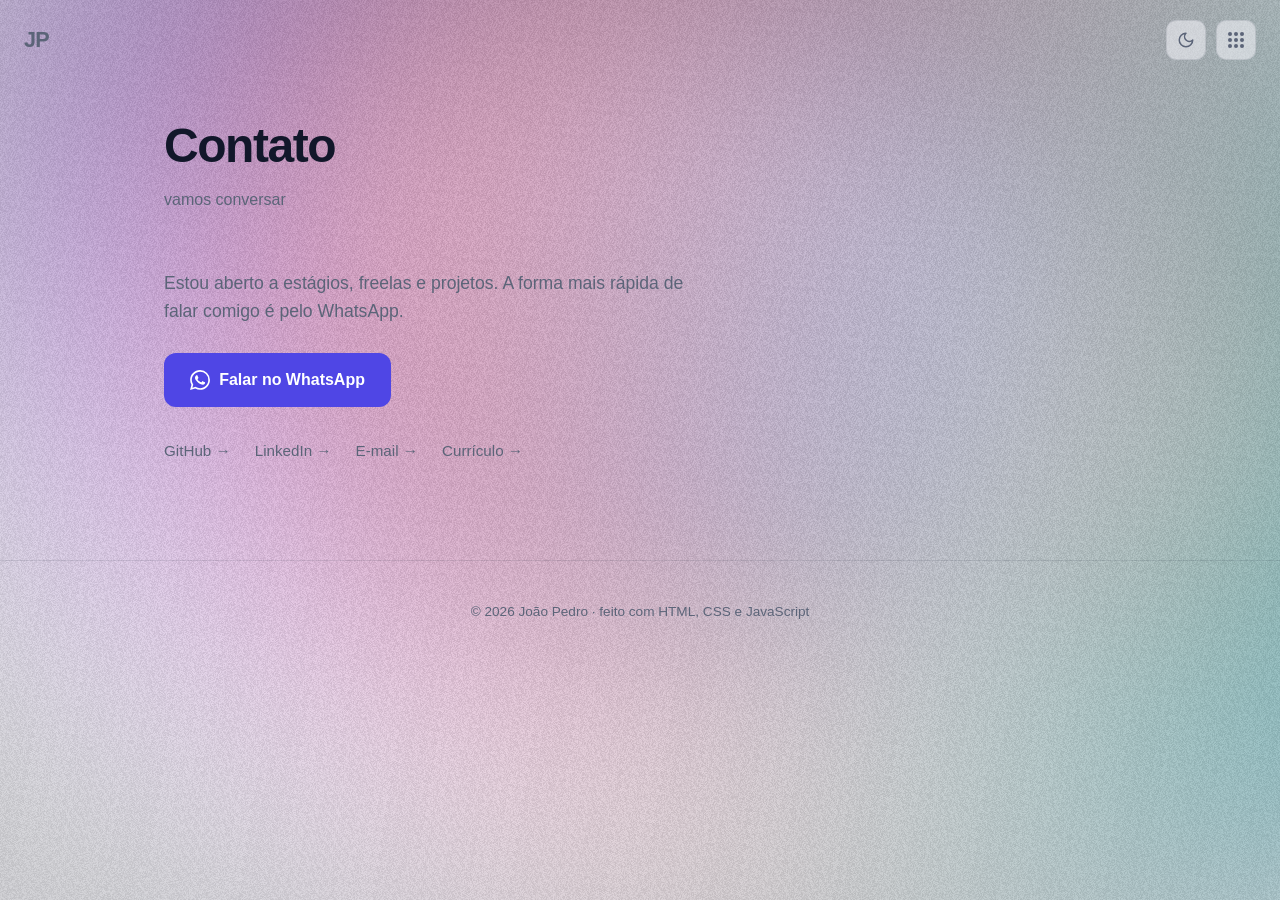
==== contato.html @ 1c4fbd9f "Update portolio v3" ====
<!doctype html>
<html lang="pt-br">
  <head>
    <meta charset="UTF-8" />
    <meta name="viewport" content="width=device-width, initial-scale=1.0" />
    <meta
      name="description"
      content="Entre em contato com João Pedro - Desenvolvedor Full Stack, aberto a estágios, freelas e projetos."
    />
    <meta
      name="keywords"
      content="desenvolvedor, full stack, portfólio, programador, JavaScript, React, Laravel"
    />
    <meta name="author" content="João Pedro" />
    <meta name="theme-color" content="#0b0f1a" />
    <link rel="preconnect" href="https://api.fontshare.com" />
    <link rel="preconnect" href="https://cdn.fontshare.com" crossorigin />
    <link
      href="https://api.fontshare.com/v2/css?f[]=switzer@400,500,600,700,800&display=swap"
      rel="stylesheet"
    />
    <link rel="stylesheet" href="style.css" />
    <noscript>
      <style>
        .menu-toggle{display:none}
        .menu-overlay{position:static;opacity:1;visibility:visible;padding:5.5rem 1.5rem 0;background:none;backdrop-filter:none;-webkit-backdrop-filter:none}
        .menu-item{opacity:1;transform:none}
        .menu-link{font-size:1.5rem}
      </style>
    </noscript>
    <title>Contato - João Pedro</title>
    <script>
      (function () {
        try {
          var t = localStorage.getItem("tema");
          if (t) document.documentElement.setAttribute("data-theme", t);
        } catch (e) {}
      })();
    </script>
  </head>
  <body>
    <canvas id="fundo-canvas" aria-hidden="true"></canvas>

    <a class="marca" href="index.html" aria-label="Voltar para o início">JP</a>

    <div class="controles">
      <button
        type="button"
        id="tema-toggle"
        class="tema-toggle"
        aria-label="Alternar entre tema claro e escuro"
      >
        <svg
          class="icone-sol"
          viewBox="0 0 24 24"
          fill="none"
          stroke="currentColor"
          stroke-width="2"
          stroke-linecap="round"
          aria-hidden="true"
        >
          <circle cx="12" cy="12" r="4" />
          <path
            d="M12 2v2M12 20v2M4.93 4.93l1.41 1.41M17.66 17.66l1.41 1.41M2 12h2M20 12h2M6.34 17.66l-1.41 1.41M19.07 4.93l-1.41 1.41"
          />
        </svg>
        <svg
          class="icone-lua"
          viewBox="0 0 24 24"
          fill="none"
          stroke="currentColor"
          stroke-width="2"
          stroke-linecap="round"
          stroke-linejoin="round"
          aria-hidden="true"
        >
          <path d="M12 3a6 6 0 0 0 9 9 9 9 0 1 1-9-9Z" />
        </svg>
      </button>
      <button
        type="button"
        id="menu-toggle"
        class="menu-toggle"
        aria-label="Abrir menu"
        aria-expanded="false"
        aria-controls="menu-overlay"
      >
        <span class="menu-grade" aria-hidden="true">
          <span class="ponto-menu"></span>
          <span class="ponto-menu"></span>
          <span class="ponto-menu"></span>
          <span class="ponto-menu"></span>
          <span class="ponto-menu"></span>
          <span class="ponto-menu"></span>
          <span class="ponto-menu"></span>
          <span class="ponto-menu"></span>
          <span class="ponto-menu"></span>
        </span>
      </button>
    </div>

    <nav id="menu-overlay" class="menu-overlay" aria-label="Navegação principal">
      <ul class="menu-lista">
        <li class="menu-item" style="--i: 0">
          <a href="index.html" class="menu-link">Início</a>
        </li>
        <li class="menu-item" style="--i: 1">
          <a href="sobre.html" class="menu-link">Sobre</a>
        </li>
        <li class="menu-item" style="--i: 2">
          <a href="projetos.html" class="menu-link">Projetos</a>
        </li>
        <li class="menu-item" style="--i: 3">
          <a href="contato.html" class="menu-link" aria-current="page">Contato</a>
        </li>
      </ul>
    </nav>

    <main class="pagina">
      <header class="pagina-cabecalho">
        <h1 class="pagina-titulo">Contato</h1>
        <p class="pagina-sub">vamos conversar</p>
      </header>

      <div class="contato-caixa">
        <p class="contato-texto">
          Estou aberto a estágios, freelas e projetos. A forma mais rápida de
          falar comigo é pelo WhatsApp.
        </p>
        <a
          class="botao-principal"
          href="https://wa.me/5561992542308?text=Ol%C3%A1%2C%20Jo%C3%A3o!%20Vi%20seu%20portf%C3%B3lio%20e%20gostaria%20de%20conversar%20sobre%20poss%C3%ADveis%20oportunidades%20ou%20projetos."
          target="_blank"
          rel="noopener noreferrer"
        >
          <svg viewBox="0 0 24 24" fill="currentColor" aria-hidden="true">
            <path
              d="M17.472 14.382c-.297-.149-1.758-.867-2.03-.967-.273-.099-.471-.148-.67.15-.197.297-.767.966-.94 1.164-.173.199-.347.223-.644.075-.297-.15-1.255-.463-2.39-1.475-.883-.788-1.48-1.761-1.653-2.059-.173-.297-.018-.458.13-.606.134-.133.298-.347.446-.52.149-.174.198-.298.298-.497.099-.198.05-.371-.025-.52-.075-.149-.669-1.612-.916-2.207-.242-.579-.487-.5-.669-.51a12.8 12.8 0 0 0-.57-.01c-.198 0-.52.074-.792.372-.272.297-1.04 1.016-1.04 2.479 0 1.462 1.065 2.875 1.213 3.074.149.198 2.096 3.2 5.077 4.487.709.306 1.262.489 1.694.625.712.227 1.36.195 1.872.118.571-.085 1.758-.719 2.006-1.413.248-.694.248-1.289.173-1.413-.074-.124-.272-.198-.57-.347m-5.421 7.403h-.004a9.87 9.87 0 0 1-5.031-1.378l-.361-.214-3.741.982.998-3.648-.235-.374a9.86 9.86 0 0 1-1.51-5.26c.001-5.45 4.436-9.884 9.888-9.884a9.82 9.82 0 0 1 6.988 2.898 9.825 9.825 0 0 1 2.893 6.994c-.003 5.45-4.437 9.884-9.885 9.884m8.413-18.297A11.815 11.815 0 0 0 12.05 0C5.495 0 .16 5.335.157 11.892c0 2.096.547 4.142 1.588 5.945L.057 24l6.305-1.654a11.882 11.882 0 0 0 5.683 1.448h.005c6.554 0 11.89-5.335 11.893-11.893a11.821 11.821 0 0 0-3.48-8.413z"
            />
          </svg>
          Falar no WhatsApp
        </a>
        <p class="contato-secundario">
          <a
            href="https://github.com/jpvoliveir"
            target="_blank"
            rel="noopener noreferrer"
            >GitHub &rarr;</a
          >
          <a
            href="https://www.linkedin.com/in/jpvoliveir"
            target="_blank"
            rel="noopener noreferrer"
            >LinkedIn &rarr;</a
          >
          <a href="mailto:jpvo2003@gmail.com">E-mail &rarr;</a>
          <a href="cv.pdf" target="_blank" rel="noopener noreferrer"
            >Currículo &rarr;</a
          >
        </p>
      </div>
    </main>

    <footer class="rodape">
      <p>&copy; 2026 João Pedro &middot; feito com HTML, CSS e JavaScript</p>
    </footer>

    <script>
      (function () {
        const botao = document.getElementById("tema-toggle");
        const raiz = document.documentElement;

        function temaAtual() {
          const definido = raiz.getAttribute("data-theme");
          if (definido) return definido;
          return window.matchMedia("(prefers-color-scheme: light)").matches
            ? "light"
            : "dark";
        }

        botao.addEventListener("click", function () {
          const novo = temaAtual() === "dark" ? "light" : "dark";
          raiz.setAttribute("data-theme", novo);
          try {
            localStorage.setItem("tema", novo);
          } catch (e) {}
        });
      })();
    </script>
    <script src="menu.js"></script>
    <script src="fundo-webgl.js"></script>
  </body>
</html>
---- style.css ----
*{
    margin: 0;
    padding: 0;
    box-sizing: border-box;
    font-family: 'Switzer', 'Segoe UI', Tahoma, Geneva, Verdana, sans-serif;
}

/* Tema escuro (padrão) */
:root{
    --primaria: #6366f1;
    --primaria-forte: #818cf8;
    --fundo: #0b0f1a;
    --superficie: rgba(255,255,255,0.04);
    --superficie-forte: rgba(255,255,255,0.07);
    --borda: rgba(255,255,255,0.09);
    --texto: #e8ecf4;
    --texto-suave: #94a3b8;
    --sombra: rgba(0,0,0,0.4);
}

/* Tema claro por preferência do sistema (quando o usuário não escolheu nada) */
@media (prefers-color-scheme: light){
    :root:not([data-theme="dark"]){
        --primaria: #4f46e5;
        --primaria-forte: #4338ca;
        --fundo: #f6f6fb;
        --superficie: rgba(15,23,42,0.035);
        --superficie-forte: rgba(15,23,42,0.06);
        --borda: rgba(15,23,42,0.1);
        --texto: #12172a;
        --texto-suave: #5b6478;
        --sombra: rgba(15,23,42,0.12);
    }
}

/* Tema claro escolhido no botão */
:root[data-theme="light"]{
    --primaria: #4f46e5;
    --primaria-forte: #4338ca;
    --fundo: #f6f6fb;
    --superficie: rgba(15,23,42,0.035);
    --superficie-forte: rgba(15,23,42,0.06);
    --borda: rgba(15,23,42,0.1);
    --texto: #12172a;
    --texto-suave: #5b6478;
    --sombra: rgba(15,23,42,0.12);
}

body{
    background-color: var(--fundo);
    color: var(--texto);
    line-height: 1.6;
    transition: background-color 0.4s ease, color 0.4s ease;
}

::selection{
    background: var(--primaria);
    color: #fff;
}

/* ---------- Fundo animado (WebGL2) ---------- */

#fundo-canvas{
    position: fixed;
    inset: 0;
    z-index: -1;
    display: block;
    width: 100vw;
    height: 100vh;
}

/* ---------- Transição entre páginas ---------- */

@view-transition{
    navigation: auto;
}

::view-transition-old(root),
::view-transition-new(root){
    animation-duration: 0.32s;
    animation-timing-function: cubic-bezier(0.22, 1, 0.36, 1);
}

.controles{
    view-transition-name: controles;
}

/* ---------- Controles fixos (tema + menu) ---------- */

.controles{
    position: fixed;
    top: 1.25rem;
    right: 1.5rem;
    z-index: 120;
    display: flex;
    align-items: center;
    gap: 0.6rem;
}

.tema-toggle,
.menu-toggle{
    display: grid;
    place-items: center;
    width: 40px;
    height: 40px;
    padding: 0;
    cursor: pointer;
    color: var(--texto-suave);
    background: color-mix(in srgb, var(--fundo) 55%, transparent);
    backdrop-filter: blur(10px);
    -webkit-backdrop-filter: blur(10px);
    border: 1px solid var(--borda);
    border-radius: 10px;
    transition: color 0.3s ease, border-color 0.3s ease, transform 0.3s ease;
}

.tema-toggle:hover,
.menu-toggle:hover{
    color: var(--texto);
    border-color: var(--primaria);
    transform: scale(1.06);
}

/* ---------- Monograma (atalho para a home) ---------- */

/* Sem moldura: só o texto é o alvo de clique. Alinhado à altura dos
   controles do lado oposto. */
.marca{
    view-transition-name: marca;
    position: fixed;
    top: 1.25rem;
    left: 1.5rem;
    z-index: 120;
    display: inline-flex;
    align-items: center;
    height: 40px;
    color: var(--texto-suave);
    font-size: 1.35rem;
    font-weight: 700;
    letter-spacing: -0.03em;
    text-decoration: none;
    transition: color 0.3s ease, opacity 0.3s ease;
}

.marca:hover{
    color: var(--texto);
}

.marca::after{
    content:"";
    height: 2px;
    width: 100%;
    position: absolute;
    bottom: 0.55rem;
    left: 0;
    border-radius: 2px;
    background: var(--primaria);
    transform: scaleX(0);
    transform-origin: left;
    transition: transform 0.4s ease;
}

.marca:hover::after{
    transform: scaleX(1);
}

/* Na home ele marca presença, mas não é link nem alvo de hover. */
.marca-inativa{
    opacity: 0.45;
    cursor: default;
}

.marca-inativa:hover{
    color: var(--texto-suave);
}

.marca-inativa::after{
    content: none;
}

.tema-toggle svg{
    width: 18px;
    height: 18px;
    grid-area: 1 / 1;
}

/* Grade 3x3 de pontos. Ao abrir, as quatro quinas somem — sobram os pontos
   ortogonais e o centro formando um "+", que gira 45° e vira um X. */
.menu-grade{
    display: grid;
    grid-template-columns: repeat(3, 4px);
    grid-template-rows: repeat(3, 4px);
    gap: 2px;
    transition: transform 0.45s cubic-bezier(0.22, 1, 0.36, 1);
}

.ponto-menu{
    width: 4px;
    height: 4px;
    border-radius: 50%;
    background: currentColor;
    transition: transform 0.4s cubic-bezier(0.22, 1, 0.36, 1), opacity 0.3s ease;
}

.menu-toggle[aria-expanded="true"] .menu-grade{
    transform: rotate(45deg);
}

/* Quinas da grade: 1, 3, 7 e 9 na ordem de leitura. */
.menu-toggle[aria-expanded="true"] .ponto-menu:nth-child(1),
.menu-toggle[aria-expanded="true"] .ponto-menu:nth-child(3),
.menu-toggle[aria-expanded="true"] .ponto-menu:nth-child(7),
.menu-toggle[aria-expanded="true"] .ponto-menu:nth-child(9){
    transform: scale(0);
    opacity: 0;
}

/* Some em leque, no sentido horário. */
.menu-toggle[aria-expanded="true"] .ponto-menu:nth-child(1){ transition-delay: 0ms; }
.menu-toggle[aria-expanded="true"] .ponto-menu:nth-child(3){ transition-delay: 40ms; }
.menu-toggle[aria-expanded="true"] .ponto-menu:nth-child(9){ transition-delay: 80ms; }
.menu-toggle[aria-expanded="true"] .ponto-menu:nth-child(7){ transition-delay: 120ms; }

/* ---------- Overlay de navegação ---------- */

.menu-overlay{
    position: fixed;
    inset: 0;
    z-index: 110;
    display: flex;
    align-items: center;
    padding: 6rem clamp(1.5rem, 8vw, 9rem);
    background: color-mix(in srgb, var(--fundo) 88%, transparent);
    backdrop-filter: blur(22px);
    -webkit-backdrop-filter: blur(22px);
    opacity: 0;
    visibility: hidden;
    transition: opacity 0.45s cubic-bezier(0.22, 1, 0.36, 1), visibility 0.45s;
}

.menu-overlay.aberto{
    opacity: 1;
    visibility: visible;
}

.menu-lista{
    list-style: none;
    display: flex;
    flex-direction: column;
    gap: clamp(0.4rem, 1.6vw, 1rem);
}

.menu-item{
    opacity: 0;
    transform: translateY(18px);
    transition: opacity 0.5s ease, transform 0.5s cubic-bezier(0.22, 1, 0.36, 1);
}

.menu-overlay.aberto .menu-item{
    opacity: 1;
    transform: none;
    transition-delay: calc(60ms * var(--i));
}

.menu-link{
    position: relative;
    display: inline-block;
    color: var(--texto-suave);
    font-size: clamp(2.4rem, 8vw, 4.75rem);
    font-weight: 700;
    letter-spacing: -0.03em;
    line-height: 1.12;
    text-decoration: none;
    transition: color 0.3s ease;
}

.menu-link:hover{
    color: var(--texto);
}

.menu-link[aria-current="page"]{
    color: var(--texto);
}

.menu-link::after{
    content:"";
    height: 2px;
    width: 100%;
    position: absolute;
    bottom: 0.1em;
    left: 0;
    border-radius: 2px;
    background: var(--primaria);
    transform: scaleX(0);
    transform-origin: left;
    transition: transform 0.4s ease;
}

.menu-link:hover::after,
.menu-link[aria-current="page"]::after{
    transform: scaleX(1);
}

/* Sem JS o overlay vira lista estática (ver <noscript> em cada página),
   para a navegação nunca depender do script. */

.icone-lua{ display: none; }

:root[data-theme="light"] .icone-sol{ display: none; }
:root[data-theme="light"] .icone-lua{ display: block; }

@media (prefers-color-scheme: light){
    :root:not([data-theme="dark"]) .icone-sol{ display: none; }
    :root:not([data-theme="dark"]) .icone-lua{ display: block; }
}

/* ---------- Cabeçalho (Home) ---------- */

.cabecalho{
    position: relative;
    min-height: 100vh;
    display: flex;
    justify-content: center;
    align-items: center;
    flex-direction: column;
    text-align: center;
    padding: 8rem 1.5rem 6rem;
}

h1{
    font-size: clamp(3rem, 9vw, 5.5rem);
    font-weight: 800;
    letter-spacing: -0.03em;
    line-height: 1.05;
    margin-bottom: 0.9rem;
}

.cabecalho-sub{
    font-size: clamp(1.05rem, 2.5vw, 1.3rem);
    color: var(--texto);
    font-weight: 500;
}

.cabecalho-afiliacao{
    margin-top: 0.5rem;
    font-size: 0.95rem;
    color: var(--texto-suave);
}

.social{
    display: flex;
    gap: 0.75rem;
    margin-top: 2.5rem;
}

.social-link{
    display: grid;
    place-items: center;
    width: 46px;
    height: 46px;
    color: var(--texto-suave);
    background: var(--superficie);
    border: 1px solid var(--borda);
    border-radius: 14px;
    transition: color 0.3s ease, border-color 0.3s ease, background 0.3s ease, transform 0.3s ease, box-shadow 0.3s ease;
}

.social-link svg{
    width: 20px;
    height: 20px;
}

.social-link:hover{
    color: var(--texto);
    border-color: var(--primaria);
    background: var(--superficie-forte);
    transform: translateY(-4px);
    box-shadow: 0 10px 24px var(--sombra);
}

.entradas{
    display: flex;
    flex-wrap: wrap;
    justify-content: center;
    gap: 0.9rem 2.5rem;
    margin-top: 3.25rem;
}

.entrada-link{
    position: relative;
    display: inline-flex;
    align-items: center;
    gap: 0.5rem;
    padding-bottom: 0.35rem;
    color: var(--texto-suave);
    font-size: 1.05rem;
    font-weight: 500;
    text-decoration: none;
    transition: color 0.3s ease;
}

/* Numa página de portfólio o trabalho lidera: projetos é a ação primária. */
.entrada-link-principal{
    color: var(--texto);
    font-weight: 600;
}

.entrada-link:hover{
    color: var(--texto);
}

/* Mesmo sublinhado da barra de navegação. */
.entrada-link::after{
    content:"";
    height: 2px;
    width: 100%;
    position: absolute;
    bottom: 0;
    left: 0;
    border-radius: 2px;
    background: var(--primaria);
    transform: scaleX(0);
    transform-origin: left;
    transition: transform 0.4s ease;
}

.entrada-link:hover::after{
    transform: scaleX(1);
}

.entrada-seta{
    color: var(--primaria);
    transition: transform 0.35s cubic-bezier(0.22, 1, 0.36, 1);
}

.entrada-link:hover .entrada-seta{
    transform: translateX(4px);
}

/* ---------- Cabeçalho de página (Projetos, Sobre, Contato) ---------- */

.pagina{
    max-width: 1000px;
    margin: 0 auto;
    padding: 7.5rem 1.5rem 6rem;
}

.pagina-cabecalho{
    margin-bottom: 3.5rem;
}

.pagina-titulo{
    font-size: clamp(2rem, 5vw, 3rem);
    font-weight: 700;
    letter-spacing: -0.03em;
    line-height: 1.1;
}

.pagina-sub{
    color: var(--texto-suave);
    font-size: 1rem;
    margin-top: 0.25rem;
}

/* ---------- Sobre ---------- */

.sobre-container{
    max-width: 62ch;
    display: flex;
    flex-direction: column;
    gap: 1.25rem;
}

.sobre-paragrafo{
    font-size: 1.1rem;
    color: var(--texto-suave);
}

.sobre-paragrafo strong{
    color: var(--texto);
    font-weight: 600;
}

.botao-secundario{
    display: inline-flex;
    align-items: center;
    gap: 0.6rem;
    align-self: flex-start;
    margin-top: 0.5rem;
    padding: 0.75rem 1.4rem;
    color: var(--texto);
    font-weight: 600;
    font-size: 0.95rem;
    text-decoration: none;
    border: 1px solid var(--borda);
    border-radius: 12px;
    background: var(--superficie);
    transition: border-color 0.3s ease, background 0.3s ease, transform 0.3s ease;
}

.botao-secundario svg{
    width: 18px;
    height: 18px;
}

.botao-secundario:hover{
    border-color: var(--primaria);
    background: var(--superficie-forte);
    transform: translateY(-2px);
}

.formacao{
    max-width: 62ch;
    padding-top: 3rem;
    margin-top: 3rem;
    border-top: 1px solid var(--borda);
}

.formacao-titulo{
    font-size: 1.3rem;
    font-weight: 700;
    letter-spacing: -0.02em;
    margin-bottom: 0.35rem;
}

.formacao-quando{
    font-size: 0.9rem;
    color: var(--texto-suave);
    margin-bottom: 0.9rem;
}

.formacao-desc{
    color: var(--texto-suave);
    max-width: 62ch;
    margin-bottom: 1.1rem;
}

/* ---------- Chips e tags (usados em projetos e sobre) ---------- */

.chip{
    display: inline-block;
    padding: 0.15rem 0.6rem;
    border: 1px solid var(--borda);
    border-radius: 999px;
    background: var(--superficie);
    font-size: 0.78rem;
}

.chip-repo{
    border-color: color-mix(in srgb, var(--primaria) 45%, transparent);
    color: var(--primaria);
}

.tags{
    display: flex;
    flex-wrap: wrap;
    gap: 0.5rem;
    list-style: none;
    margin-top: 1.1rem;
}

.tags li{
    padding: 0.2rem 0.7rem;
    font-size: 0.8rem;
    color: var(--texto-suave);
    border: 1px solid var(--borda);
    border-radius: 999px;
    background: var(--superficie);
}

/* ---------- Projetos: lista em split-screen ---------- */

.pagina-projetos{
    max-width: 1240px;
}

.projetos-split{
    display: grid;
    grid-template-columns: 1fr;
    gap: 2.5rem;
}

.projetos-cabecalho{
    display: flex;
    align-items: baseline;
    gap: 0.7rem;
}

.projetos-contador{
    font-size: 0.9rem;
    font-weight: 500;
    color: var(--texto-suave);
    font-variant-numeric: tabular-nums;
}

.projetos-lista{
    list-style: none;
    margin-top: 2.5rem;
}

.projeto-item{
    border-top: 1px solid var(--borda);
    opacity: 0;
    transform: translateY(18px);
    animation: projeto-entra 0.7s cubic-bezier(0.16, 1, 0.3, 1) forwards;
    animation-delay: calc(75ms * var(--i));
}

.projeto-item:last-child{
    border-bottom: 1px solid var(--borda);
}

@keyframes projeto-entra{
    to{ opacity: 1; transform: none; }
}

/* A entrada anima o <li>; o esmaecimento age na linha, para uma coisa não
   sobrescrever a outra. */
.projeto-linha{
    display: flex;
    align-items: baseline;
    justify-content: space-between;
    gap: 1.5rem;
    padding: 1.15rem 0;
    color: inherit;
    text-decoration: none;
    transition: opacity 0.4s ease;
}

.projeto-nome-grupo{
    position: relative;
    padding-left: 1.9rem;
    min-width: 0;
}

/* A seta ocupa um espaço já reservado e só desliza para dentro dele:
   assim ela aparece sem empurrar o nome nem recalcular o layout. */
.projeto-seta{
    position: absolute;
    left: 0;
    top: 0;
    color: var(--primaria);
    opacity: 0;
    transform: translateX(-12px);
    transition: opacity 0.45s cubic-bezier(0.16, 1, 0.3, 1),
                transform 0.45s cubic-bezier(0.16, 1, 0.3, 1);
}

.projeto-nome{
    font-size: clamp(1.3rem, 2.4vw, 1.95rem);
    font-weight: 700;
    letter-spacing: -0.03em;
    line-height: 1.15;
    color: var(--texto-suave);
    transition: color 0.35s ease;
}

.projeto-categoria{
    flex-shrink: 0;
    font-size: 0.85rem;
    font-weight: 500;
    color: var(--texto-suave);
    opacity: 0.65;
    transition: opacity 0.35s ease, color 0.35s ease;
}

.projeto-item.ativo .projeto-seta{ opacity: 1; transform: none; }
.projeto-item.ativo .projeto-nome{ color: var(--texto); }
.projeto-item.ativo .projeto-categoria{ opacity: 1; color: var(--texto); }

.projetos-lista.tem-hover .projeto-item:not(.ativo) .projeto-linha{
    opacity: 0.3;
}

/* ---------- Painel de destaque (coluna esquerda) ---------- */

.projetos-visual{
    display: none;
}

.visual-item{
    position: absolute;
    inset: 0;
    opacity: 0;
    visibility: hidden;
    transition: opacity 0.55s cubic-bezier(0.16, 1, 0.3, 1), visibility 0.55s;
}

.visual-item.ativo{
    opacity: 1;
    visibility: visible;
}

.projeto-imagem{
    overflow: hidden;
    background: var(--superficie);
    border: 1px solid var(--borda);
}

.visual-conteudo .projeto-imagem{
    aspect-ratio: 16 / 10;
    border-radius: 0 1.75rem 0 0;
}

.visual-conteudo .projeto-imagem img{
    display: block;
    width: 100%;
    height: 100%;
    object-fit: cover;
    object-position: top;
    transform: scale(1.07);
    transition: transform 0.65s cubic-bezier(0.16, 1, 0.3, 1);
}

.visual-item.ativo .projeto-imagem img{
    transform: scale(1);
}

/* Capa para projeto que ainda não tem imagem. */
.projeto-imagem-vazia{
    display: grid;
    place-items: center;
    padding: 1.5rem;
}

.capa-nome{
    font-size: clamp(1.5rem, 3vw, 2.4rem);
    font-weight: 700;
    letter-spacing: -0.03em;
    color: var(--texto-suave);
    text-align: center;
}

.projeto-meta{
    display: flex;
    flex-wrap: wrap;
    align-items: center;
    gap: 0.5rem;
    margin-top: 1.4rem;
    font-size: 0.85rem;
    color: var(--texto-suave);
}

.projeto-desc{
    margin-top: 0.9rem;
    max-width: 52ch;
    font-size: 0.97rem;
    color: var(--texto-suave);
}

@media (min-width: 900px){
    .projetos-split{
        grid-template-columns: 44% 1fr;
        gap: clamp(2rem, 5vw, 4.5rem);
        align-items: center;
        min-height: calc(100vh - 16rem);
    }

    .projetos-visual{
        display: block;
        position: relative;
        min-height: 31rem;
    }

    /* Só quando o painel existe o detalhe embutido sai da tela — sem JS ele
       continua visível e a página vira a lista empilhada de sempre. */
    .js-projetos .projeto-detalhe{
        position: absolute;
        width: 1px;
        height: 1px;
        padding: 0;
        margin: -1px;
        overflow: hidden;
        clip: rect(0, 0, 0, 0);
        white-space: nowrap;
        border: 0;
    }
}

@media (max-width: 899px){
    .projeto-detalhe{
        padding-bottom: 1.75rem;
    }

    .projeto-detalhe .projeto-imagem{
        border-radius: 14px;
        margin-bottom: 1rem;
    }

    .projeto-detalhe .projeto-imagem img{
        display: block;
        width: 100%;
        height: 190px;
        object-fit: cover;
        object-position: top;
    }
}

/* ---------- Stack de tecnologias ---------- */

.stack{
    display: flex;
    flex-direction: column;
    gap: 1.75rem;
    padding-top: 3rem;
    margin-top: 3rem;
    border-top: 1px solid var(--borda);
}

.stack-titulo{
    font-size: 1.1rem;
    font-weight: 600;
    letter-spacing: -0.01em;
}

.stack-grupo{
    display: grid;
    grid-template-columns: 150px 1fr;
    gap: 1rem;
    align-items: start;
}

.stack-label{
    font-size: 0.85rem;
    font-weight: 500;
    color: var(--texto-suave);
    padding-top: 0.3rem;
}

.stack .tags{
    margin-top: 0;
}

/* ---------- Contato ---------- */

.contato-caixa{
    max-width: 62ch;
}

.contato-texto{
    font-size: 1.1rem;
    color: var(--texto-suave);
    margin-bottom: 1.75rem;
}

.botao-principal{
    display: inline-flex;
    align-items: center;
    gap: 0.6rem;
    padding: 0.9rem 1.6rem;
    color: #fff;
    font-weight: 600;
    text-decoration: none;
    border-radius: 12px;
    background: var(--primaria);
    transition: background 0.3s ease, transform 0.3s ease, box-shadow 0.3s ease;
}

.botao-principal svg{
    width: 20px;
    height: 20px;
}

.botao-principal:hover{
    background: var(--primaria-forte);
    transform: translateY(-4px);
    box-shadow: 0 12px 28px color-mix(in srgb, var(--primaria) 40%, transparent);
}

.contato-secundario{
    display: flex;
    flex-wrap: wrap;
    gap: 1.5rem;
    margin-top: 2rem;
}

.contato-secundario a{
    color: var(--texto-suave);
    text-decoration: none;
    font-size: 0.95rem;
    font-weight: 500;
    transition: color 0.3s ease;
}

.contato-secundario a:hover{
    color: var(--primaria);
}

/* ---------- Rodapé ---------- */

.rodape{
    padding: 2.5rem 1.5rem;
    text-align: center;
    font-size: 0.85rem;
    color: var(--texto-suave);
    border-top: 1px solid var(--borda);
}

/* ---------- Foco visível ---------- */

a:focus-visible,
button:focus-visible{
    outline: 2px solid var(--primaria);
    outline-offset: 3px;
    border-radius: 6px;
}

/* ---------- Responsividade ---------- */

@media (max-width: 900px){
    .item{
        flex-direction: column;
        gap: 1.5rem;
    }

    .item-media{
        flex: none;
        width: 100%;
    }

    .item-imagem{
        height: 200px;
    }
}

@media (max-width: 768px){
    .navegacao{
        padding: 0.9rem 1rem;
    }

    .menu{
        gap: 1.1rem;
        flex-wrap: wrap;
        padding-right: 3rem;
    }

    .menu-link{
        font-size: 0.82rem;
    }

    .tema-toggle{
        right: 1rem;
    }

    .pagina{
        padding: 7.5rem 1.25rem 4.5rem;
    }

    .pagina-cabecalho{
        margin-bottom: 2.5rem;
    }

    .item-titulo{
        font-size: 1.35rem;
    }

    .stack-grupo{
        grid-template-columns: 1fr;
        gap: 0.6rem;
    }

    .sobre-paragrafo,
    .contato-texto{
        font-size: 1rem;
    }
}

@media (max-width: 480px){
    .menu{
        gap: 0.85rem;
    }

    .menu-link{
        font-size: 0.78rem;
    }

    .social-link{
        width: 42px;
        height: 42px;
    }

    .item-meta{
        flex-direction: column;
        align-items: flex-start;
    }
}

/* ---------- Movimento reduzido ---------- */

@media (prefers-reduced-motion: reduce){
    ::view-transition-old(root),
    ::view-transition-new(root){
        animation: none;
    }

    .projeto-item{
        animation: none;
        opacity: 1;
        transform: none;
    }

    *{
        transition-duration: 0.01ms !important;
    }
}
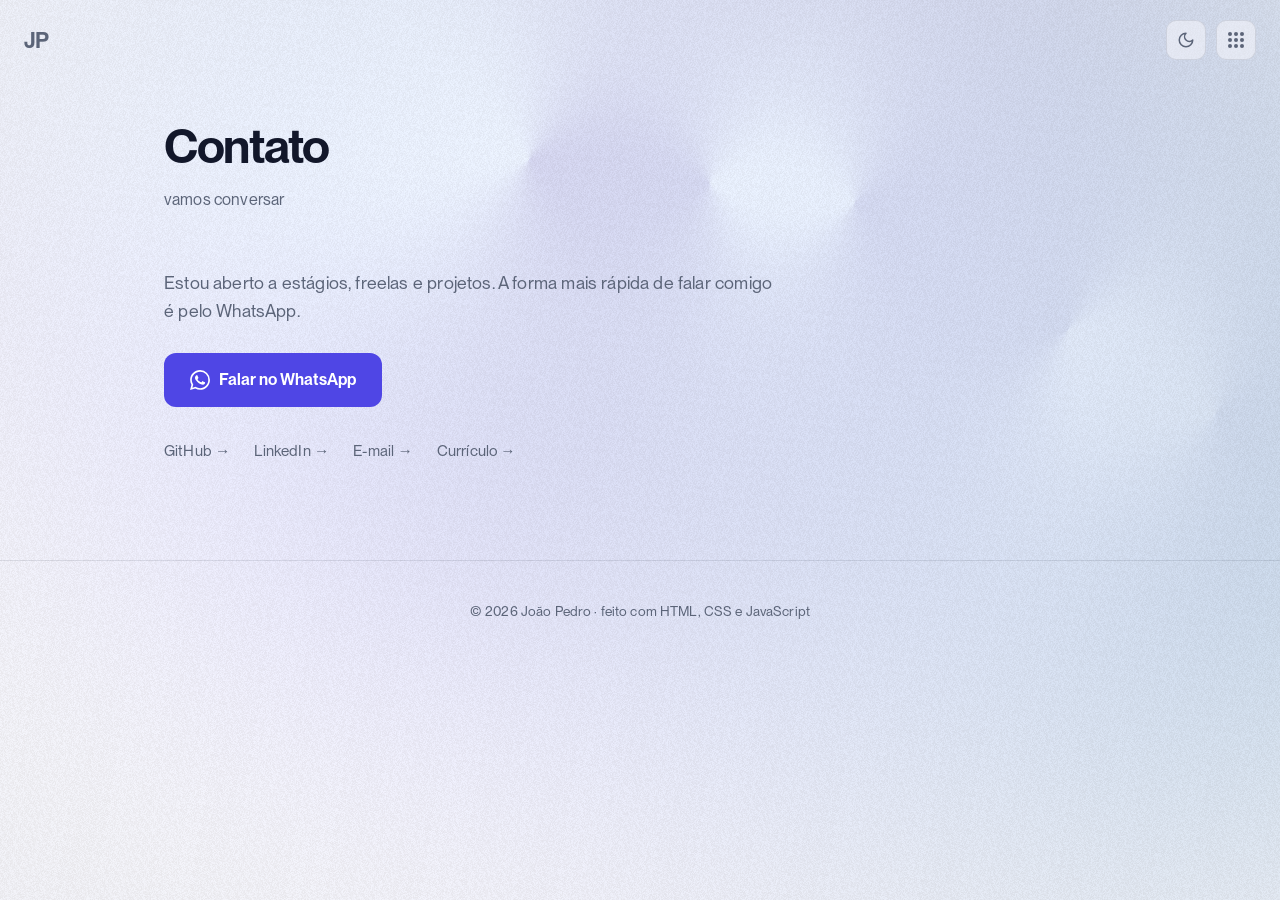
==== commit c8a68ac2: "Update portolio v3" ====
--- a/contato.html
+++ b/contato.html
@@ -12,13 +12,9 @@
       content="desenvolvedor, full stack, portfólio, programador, JavaScript, React, Laravel"
     />
     <meta name="author" content="João Pedro" />
-    <meta name="theme-color" content="#0b0f1a" />
-    <link rel="preconnect" href="https://api.fontshare.com" />
-    <link rel="preconnect" href="https://cdn.fontshare.com" crossorigin />
-    <link
-      href="https://api.fontshare.com/v2/css?f[]=switzer@400,500,600,700,800&display=swap"
-      rel="stylesheet"
-    />
+    <meta name="theme-color" content="#0e1315" />
+    <link rel="preload" href="fonts/ppneuemontreal-regular.woff2" as="font" type="font/woff2" crossorigin />
+    <link rel="preload" href="fonts/ppneuemontreal-semibold.woff2" as="font" type="font/woff2" crossorigin />
     <link rel="stylesheet" href="style.css" />
     <noscript>
       <style>
--- a/style.css
+++ b/style.css
@@ -1,14 +1,53 @@
+/* ---------- PP Neue Montreal (Pangram Pangram) ---------- */
+
+/* Licença "Free for Personal Use" — EULA junto dos arquivos em fonts/.
+   O conjunto gratuito traz Regular, Semibold e Extrabold: não existe Medium
+   nem Bold. Os pesos 700 do site foram remapeados para 600, senão o casamento
+   de fontes do CSS sobe para 800 e achata a diferença entre título de página
+   e o h1 da home. O 500 cai em Regular pela mesma regra, que é o que se quer.
+   Subconjunto latin + pontuação: 20 KB por peso em vez de ~200 KB do OTF. */
+
+@font-face{
+    font-family: 'PP Neue Montreal';
+    src: url('fonts/ppneuemontreal-regular.woff2') format('woff2');
+    font-weight: 400;
+    font-style: normal;
+    font-display: swap;
+}
+
+@font-face{
+    font-family: 'PP Neue Montreal';
+    src: url('fonts/ppneuemontreal-semibold.woff2') format('woff2');
+    font-weight: 600;
+    font-style: normal;
+    font-display: swap;
+}
+
+@font-face{
+    font-family: 'PP Neue Montreal';
+    src: url('fonts/ppneuemontreal-extrabold.woff2') format('woff2');
+    font-weight: 800;
+    font-style: normal;
+    font-display: swap;
+}
+
 *{
     margin: 0;
     padding: 0;
     box-sizing: border-box;
-    font-family: 'Switzer', 'Segoe UI', Tahoma, Geneva, Verdana, sans-serif;
+    font-family: 'PP Neue Montreal', 'Segoe UI', Tahoma, Geneva, Verdana, sans-serif;
 }
 
 /* Tema escuro (padrão) */
+
+/* --primaria é o acento decorativo (sublinhados, setas, seleção, hovers): um
+   cinza frio, entre --texto-suave e --texto, para ler como acento sem virar
+   cor de marca. --acao fica reservada ao que é ação de verdade — o CTA do
+   WhatsApp e o anel de foco — que precisam continuar se destacando. */
 :root{
-    --primaria: #6366f1;
-    --primaria-forte: #818cf8;
+    --primaria: #a3aec2;
+    --acao: #6366f1;
+    --acao-forte: #818cf8;
     --fundo: #0b0f1a;
     --superficie: rgba(255,255,255,0.04);
     --superficie-forte: rgba(255,255,255,0.07);
@@ -21,8 +60,9 @@
 /* Tema claro por preferência do sistema (quando o usuário não escolheu nada) */
 @media (prefers-color-scheme: light){
     :root:not([data-theme="dark"]){
-        --primaria: #4f46e5;
-        --primaria-forte: #4338ca;
+        --primaria: #4d5768;
+        --acao: #4f46e5;
+        --acao-forte: #4338ca;
         --fundo: #f6f6fb;
         --superficie: rgba(15,23,42,0.035);
         --superficie-forte: rgba(15,23,42,0.06);
@@ -35,8 +75,9 @@
 
 /* Tema claro escolhido no botão */
 :root[data-theme="light"]{
-    --primaria: #4f46e5;
-    --primaria-forte: #4338ca;
+    --primaria: #4d5768;
+    --acao: #4f46e5;
+    --acao-forte: #4338ca;
     --fundo: #f6f6fb;
     --superficie: rgba(15,23,42,0.035);
     --superficie-forte: rgba(15,23,42,0.06);
@@ -53,9 +94,18 @@
     transition: background-color 0.4s ease, color 0.4s ease;
 }
 
+/* Base do texto corrido. Fica no seletor de elemento de propósito: as classes
+   que já definem peso próprio (.cabecalho-sub e afins) continuam vencendo. */
+p{
+    font-weight: 400;
+    letter-spacing: 0.01em;
+}
+
+/* O texto da seleção acompanha o fundo do tema, não é branco fixo: com o acento
+   cinza claro no tema escuro, branco sobre branco-acinzentado ficaria ilegível. */
 ::selection{
     background: var(--primaria);
-    color: #fff;
+    color: var(--fundo);
 }
 
 /* ---------- Fundo animado (WebGL2) ---------- */
@@ -136,7 +186,7 @@
     height: 40px;
     color: var(--texto-suave);
     font-size: 1.35rem;
-    font-weight: 700;
+    font-weight: 600;
     letter-spacing: -0.03em;
     text-decoration: none;
     transition: color 0.3s ease, opacity 0.3s ease;
@@ -267,7 +317,7 @@
     display: inline-block;
     color: var(--texto-suave);
     font-size: clamp(2.4rem, 8vw, 4.75rem);
-    font-weight: 700;
+    font-weight: 600;
     letter-spacing: -0.03em;
     line-height: 1.12;
     text-decoration: none;
@@ -329,8 +379,8 @@
 
 h1{
     font-size: clamp(3rem, 9vw, 5.5rem);
-    font-weight: 800;
-    letter-spacing: -0.03em;
+    font-weight: 600;
+    letter-spacing: -1.5px;
     line-height: 1.05;
     margin-bottom: 0.9rem;
 }
@@ -449,10 +499,13 @@
     margin-bottom: 3.5rem;
 }
 
+/* É o <h1> das páginas internas, então segue o mesmo peso e tracking do h1 da
+   home — a classe venceria o seletor de elemento e deixaria a regra pela
+   metade. */
 .pagina-titulo{
     font-size: clamp(2rem, 5vw, 3rem);
-    font-weight: 700;
-    letter-spacing: -0.03em;
+    font-weight: 600;
+    letter-spacing: -1.5px;
     line-height: 1.1;
 }
 
@@ -518,8 +571,8 @@
 
 .formacao-titulo{
     font-size: 1.3rem;
-    font-weight: 700;
-    letter-spacing: -0.02em;
+    font-weight: 400;
+    letter-spacing: -0.3px;
     margin-bottom: 0.35rem;
 }
 
@@ -648,7 +701,7 @@
 
 .projeto-nome{
     font-size: clamp(1.3rem, 2.4vw, 1.95rem);
-    font-weight: 700;
+    font-weight: 600;
     letter-spacing: -0.03em;
     line-height: 1.15;
     color: var(--texto-suave);
@@ -725,7 +778,7 @@
 
 .capa-nome{
     font-size: clamp(1.5rem, 3vw, 2.4rem);
-    font-weight: 700;
+    font-weight: 600;
     letter-spacing: -0.03em;
     color: var(--texto-suave);
     text-align: center;
@@ -809,8 +862,8 @@
 
 .stack-titulo{
     font-size: 1.1rem;
-    font-weight: 600;
-    letter-spacing: -0.01em;
+    font-weight: 400;
+    letter-spacing: -0.3px;
 }
 
 .stack-grupo{
@@ -852,7 +905,7 @@
     font-weight: 600;
     text-decoration: none;
     border-radius: 12px;
-    background: var(--primaria);
+    background: var(--acao);
     transition: background 0.3s ease, transform 0.3s ease, box-shadow 0.3s ease;
 }
 
@@ -862,9 +915,9 @@
 }
 
 .botao-principal:hover{
-    background: var(--primaria-forte);
+    background: var(--acao-forte);
     transform: translateY(-4px);
-    box-shadow: 0 12px 28px color-mix(in srgb, var(--primaria) 40%, transparent);
+    box-shadow: 0 12px 28px color-mix(in srgb, var(--acao) 40%, transparent);
 }
 
 .contato-secundario{
@@ -900,7 +953,7 @@
 
 a:focus-visible,
 button:focus-visible{
-    outline: 2px solid var(--primaria);
+    outline: 2px solid var(--acao);
     outline-offset: 3px;
     border-radius: 6px;
 }
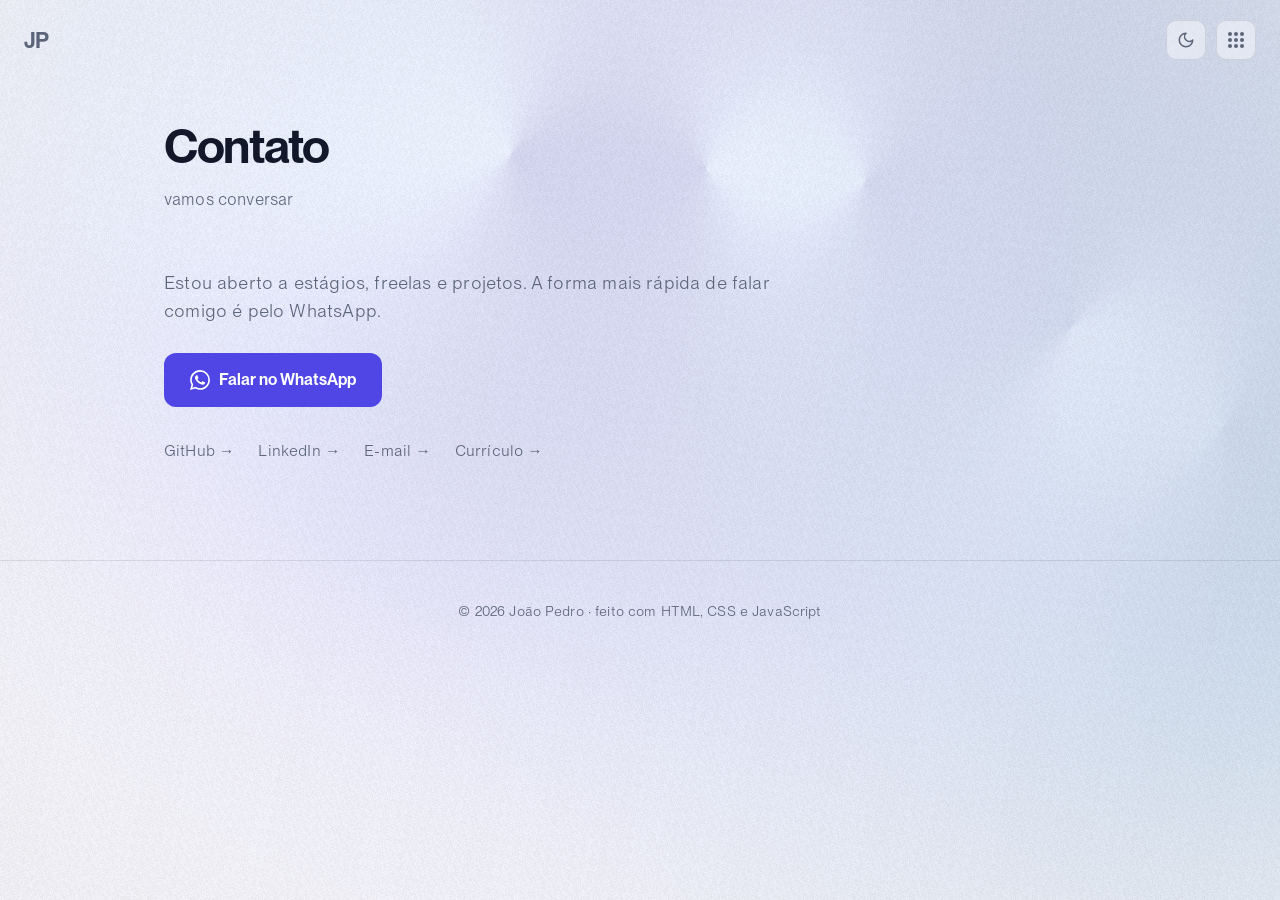
==== commit 7e25ad0a: "Update portolio v3" ====
--- a/contato.html
+++ b/contato.html
@@ -13,7 +13,7 @@
     />
     <meta name="author" content="João Pedro" />
     <meta name="theme-color" content="#0e1315" />
-    <link rel="preload" href="fonts/ppneuemontreal-regular.woff2" as="font" type="font/woff2" crossorigin />
+    <link rel="preload" href="fonts/ppneuemontreal-book.woff2" as="font" type="font/woff2" crossorigin />
     <link rel="preload" href="fonts/ppneuemontreal-semibold.woff2" as="font" type="font/woff2" crossorigin />
     <link rel="stylesheet" href="style.css" />
     <noscript>
--- a/style.css
+++ b/style.css
@@ -1,16 +1,21 @@
 /* ---------- PP Neue Montreal (Pangram Pangram) ---------- */
 
 /* Licença "Free for Personal Use" — EULA junto dos arquivos em fonts/.
-   O conjunto gratuito traz Regular, Semibold e Extrabold: não existe Medium
-   nem Bold. Os pesos 700 do site foram remapeados para 600, senão o casamento
-   de fontes do CSS sobe para 800 e achata a diferença entre título de página
-   e o h1 da home. O 500 cai em Regular pela mesma regra, que é o que se quer.
-   Subconjunto latin + pontuação: 20 KB por peso em vez de ~200 KB do OTF. */
+   Subconjunto latin + pontuação: ~21 KB por corte em vez de ~200 KB do OTF.
+
+   O texto usa o corte Book, que é o Text — o tamanho óptico da família,
+   desenhado para leitura, não o display afinado. Peso real 350 (Light é 300,
+   Regular 400), declarado aqui como 350 mesmo.
+
+   Não existe face em 400 nem em 500. Pela regra de casamento do CSS, ambos
+   descem para 350 e caem no Book, que é o que se quer — por isso os
+   font-weight: 400 e 500 espalhados pelo site continuam válidos sem mudança.
+   Também não há Medium nem Bold: os 700 originais foram remapeados para 600. */
 
 @font-face{
     font-family: 'PP Neue Montreal';
-    src: url('fonts/ppneuemontreal-regular.woff2') format('woff2');
-    font-weight: 400;
+    src: url('fonts/ppneuemontreal-book.woff2') format('woff2');
+    font-weight: 350;
     font-style: normal;
     font-display: swap;
 }
@@ -19,14 +24,6 @@
     font-family: 'PP Neue Montreal';
     src: url('fonts/ppneuemontreal-semibold.woff2') format('woff2');
     font-weight: 600;
-    font-style: normal;
-    font-display: swap;
-}
-
-@font-face{
-    font-family: 'PP Neue Montreal';
-    src: url('fonts/ppneuemontreal-extrabold.woff2') format('woff2');
-    font-weight: 800;
     font-style: normal;
     font-display: swap;
 }
@@ -397,35 +394,55 @@
     color: var(--texto-suave);
 }
 
+/* Sem gap: os divisores fazem a separação e as células precisam encostar. */
 .social{
     display: flex;
-    gap: 0.75rem;
+    gap: 0;
     margin-top: 2.5rem;
 }
 
+/* As cinco caixas viraram uma fileira só. Sem moldura, sem preenchimento: as
+   marcas já são formas reconhecíveis e a caixa em volta não carregava sentido.
+   A célula mantém 52x48 para o alvo de toque continuar confortável mesmo sem
+   nada visível. */
 .social-link{
+    position: relative;
     display: grid;
     place-items: center;
-    width: 46px;
-    height: 46px;
-    color: var(--texto-suave);
-    background: var(--superficie);
-    border: 1px solid var(--borda);
-    border-radius: 14px;
-    transition: color 0.3s ease, border-color 0.3s ease, background 0.3s ease, transform 0.3s ease, box-shadow 0.3s ease;
+    width: 52px;
+    height: 48px;
+    color: var(--texto-suave);
+    transition: color 0.3s ease;
+}
+
+/* Hairline curto e centrado em vez de border-left: um divisor de altura cheia
+   pesaria demais num hero que precisa recuar. */
+.social-link:not(:first-child)::before{
+    content: "";
+    position: absolute;
+    left: 0;
+    top: 50%;
+    width: 1px;
+    height: 18px;
+    margin-top: -9px;
+    background: var(--borda);
 }
 
 .social-link svg{
     width: 20px;
     height: 20px;
+    transition: opacity 0.3s ease;
 }
 
 .social-link:hover{
     color: var(--texto);
-    border-color: var(--primaria);
-    background: var(--superficie-forte);
-    transform: translateY(-4px);
-    box-shadow: 0 10px 24px var(--sombra);
+}
+
+/* O mesmo gesto da lista de projetos: os irmãos recuam, o alvo vem a pleno.
+   Esmaece só o svg — assim a estrutura de divisores fica firme enquanto as
+   marcas respondem. */
+.social:hover .social-link:not(:hover) svg{
+    opacity: 0.35;
 }
 
 .entradas{
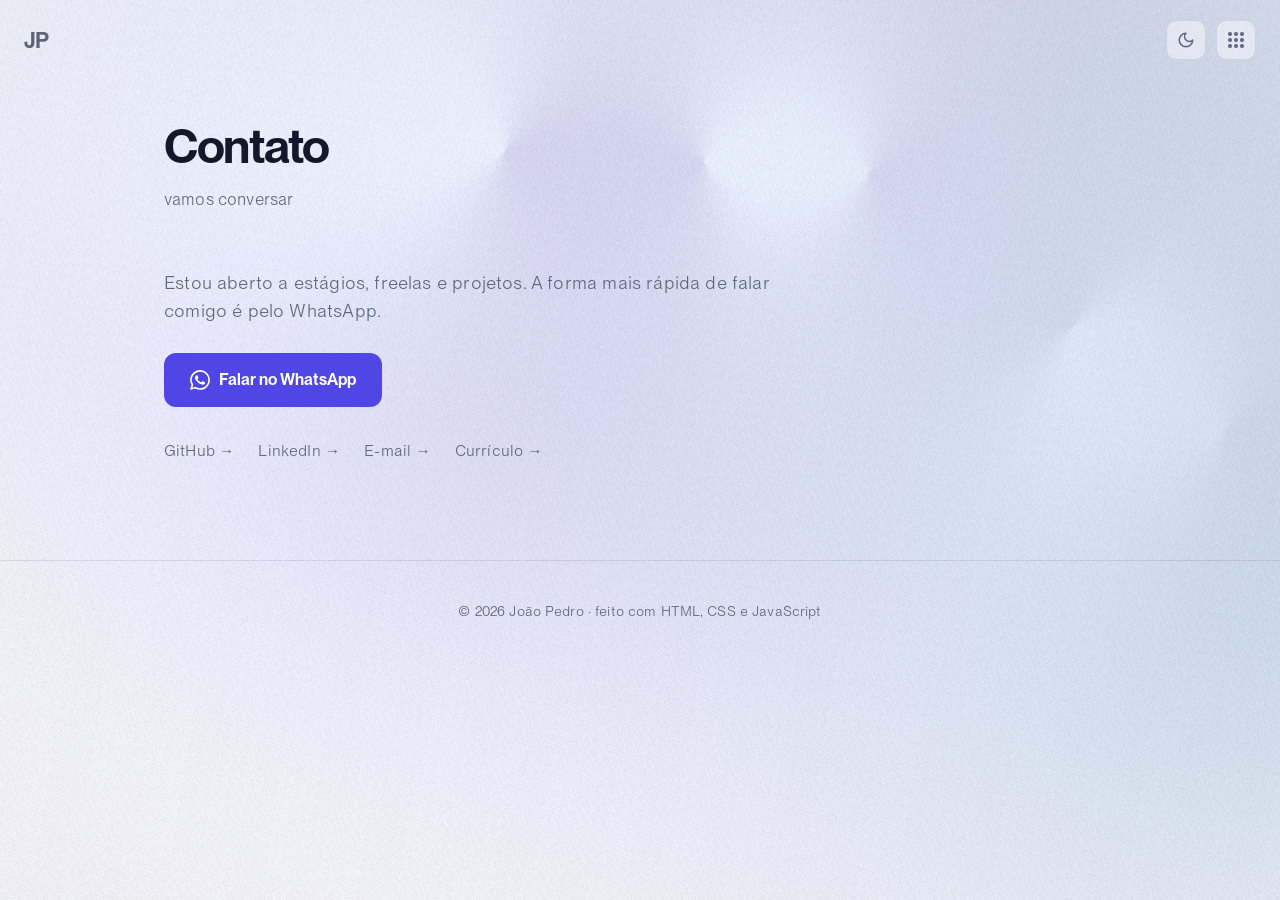
==== commit 29110431: "Update portolio v4" ====
--- a/contato.html
+++ b/contato.html
@@ -13,15 +13,42 @@
     />
     <meta name="author" content="João Pedro" />
     <meta name="theme-color" content="#0e1315" />
-    <link rel="preload" href="fonts/ppneuemontreal-book.woff2" as="font" type="font/woff2" crossorigin />
-    <link rel="preload" href="fonts/ppneuemontreal-semibold.woff2" as="font" type="font/woff2" crossorigin />
+    <link
+      rel="preload"
+      href="fonts/ppneuemontreal-book.woff2"
+      as="font"
+      type="font/woff2"
+      crossorigin
+    />
+    <link
+      rel="preload"
+      href="fonts/ppneuemontreal-semibold.woff2"
+      as="font"
+      type="font/woff2"
+      crossorigin
+    />
     <link rel="stylesheet" href="style.css" />
     <noscript>
       <style>
-        .menu-toggle{display:none}
-        .menu-overlay{position:static;opacity:1;visibility:visible;padding:5.5rem 1.5rem 0;background:none;backdrop-filter:none;-webkit-backdrop-filter:none}
-        .menu-item{opacity:1;transform:none}
-        .menu-link{font-size:1.5rem}
+        .menu-toggle {
+          display: none;
+        }
+        .menu-overlay {
+          position: static;
+          opacity: 1;
+          visibility: visible;
+          padding: 5.5rem 1.5rem 0;
+          background: none;
+          backdrop-filter: none;
+          -webkit-backdrop-filter: none;
+        }
+        .menu-item {
+          opacity: 1;
+          transform: none;
+        }
+        .menu-link {
+          font-size: 1.5rem;
+        }
       </style>
     </noscript>
     <title>Contato - João Pedro</title>
@@ -95,7 +122,11 @@
       </button>
     </div>
 
-    <nav id="menu-overlay" class="menu-overlay" aria-label="Navegação principal">
+    <nav
+      id="menu-overlay"
+      class="menu-overlay"
+      aria-label="Navegação principal"
+    >
       <ul class="menu-lista">
         <li class="menu-item" style="--i: 0">
           <a href="index.html" class="menu-link">Início</a>
@@ -107,7 +138,9 @@
           <a href="projetos.html" class="menu-link">Projetos</a>
         </li>
         <li class="menu-item" style="--i: 3">
-          <a href="contato.html" class="menu-link" aria-current="page">Contato</a>
+          <a href="contato.html" class="menu-link" aria-current="page"
+            >Contato</a
+          >
         </li>
       </ul>
     </nav>
@@ -150,7 +183,10 @@
             >LinkedIn &rarr;</a
           >
           <a href="mailto:jpvo2003@gmail.com">E-mail &rarr;</a>
-          <a href="cv.pdf" target="_blank" rel="noopener noreferrer"
+          <a
+            href="Curriculo_Joao_Pedro_PT.docx"
+            target="_blank"
+            rel="noopener noreferrer"
             >Currículo &rarr;</a
           >
         </p>
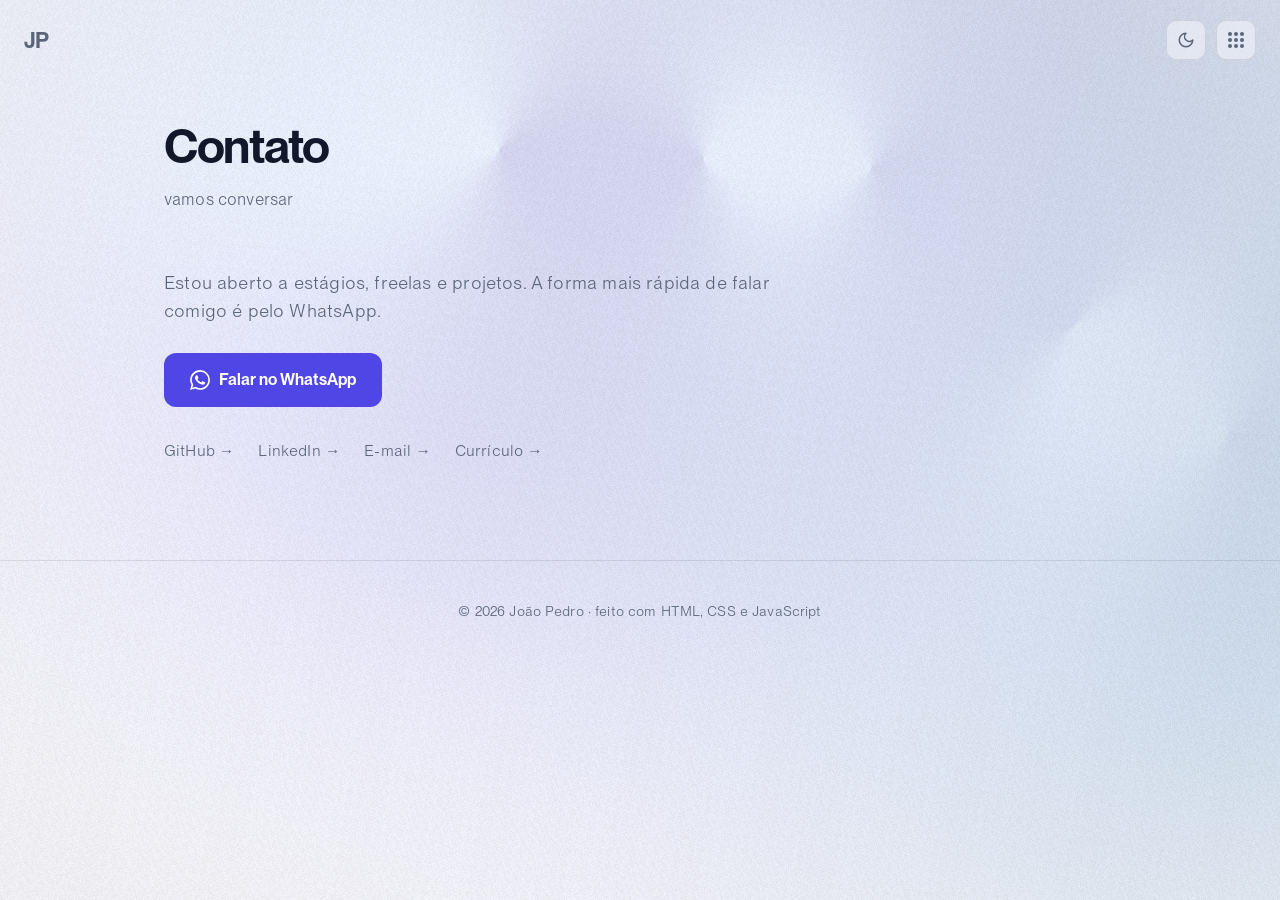
==== commit 943d4ff0: "Update portolio resumee" ====
--- a/contato.html
+++ b/contato.html
@@ -184,7 +184,7 @@
           >
           <a href="mailto:jpvo2003@gmail.com">E-mail &rarr;</a>
           <a
-            href="Curriculo_Joao_Pedro_PT.docx"
+            href="Curriculo_Joao_Pedro_PT.pdf"
             target="_blank"
             rel="noopener noreferrer"
             >Currículo &rarr;</a
